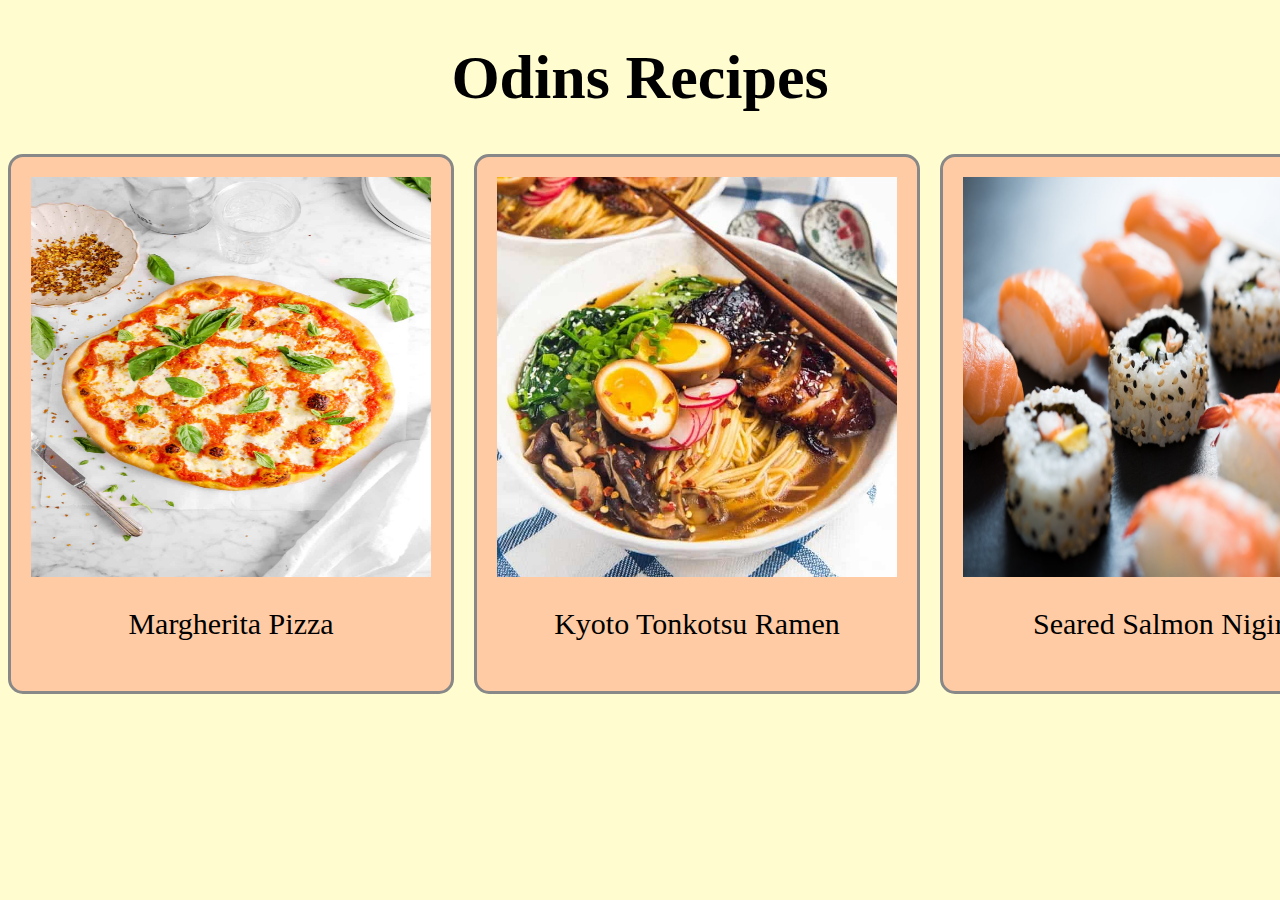
==== recipes/main.html @ 8956f734 "Finished making Odin's Recipe" ====
<!DOCTYPE html>
<html>

    <head>
        <link rel="stylesheet" href="assets/stylesheets/recipes.css">
        <meta charset="utf-8">
        <title>Odins Recipes</title>
    </head>

    <body>
        <header>
            <h1 class = "heading">Odins Recipes</h1>

        </header>

        <section>
            <section class = "row">
                <div class = "entry">
                    <a href = "marg.html" class = "link">
                        <img src = "assets/images/marg_pizza.jpg" alt = "Margherita pizza">
                    </a>
                    <p class = "food_name">Margherita Pizza</p>
                </div>
                <div class = "entry">
                    <a href = "ramen.html" class = "link">
                        <img src = "assets/images/ramen.jpg" alt = "Ramen">
                    </a>
                    <p class = "food_name">Kyoto Tonkotsu Ramen</p>
                </div>
                <div class = "entry">
                    <a href = "sushi.html" class = "link"> 
                        <img src = "assets/images/sushi.jpg" alt = "Sushi"> 
                    </a>
                    <p class = "food_name">Seared Salmon Nigiri</p>
                </div>
            </section>

        </section>


        <footer>

        </footer>

    </body>


</html>
---- recipes/assets/stylesheets/recipes.css ----
/* Title */
.heading{
    font-size: 62px; 
    font-family: Apple Chancery, cursive;
    text-align: center;
}

/*Background */
body{
    background: rgb(255,253,208);
}


/* Formatting for the Boxes and Images*/
.entry {
    border: 3px solid #888;
    border-radius: 15px;
    background: #FFCBA4;
    padding: 20px 20px 20px 20px;
    flex: 50%;
}

.entry img {
    width: 400px;
    height: 400px;
    display:block;
    margin: auto;
}

.entry img:hover{
    transform: scale(1.05);
    transition: all ease;
    border-radius: 15px;
    box-shadow: 0 0 5px rgb(136, 219, 140);
}
.row{
    display: flex;
    gap: 20px
}

.food_name{
    font-size: 30px; 
    font-family: Apple Chancery, cursive;
    text-align: center;
}
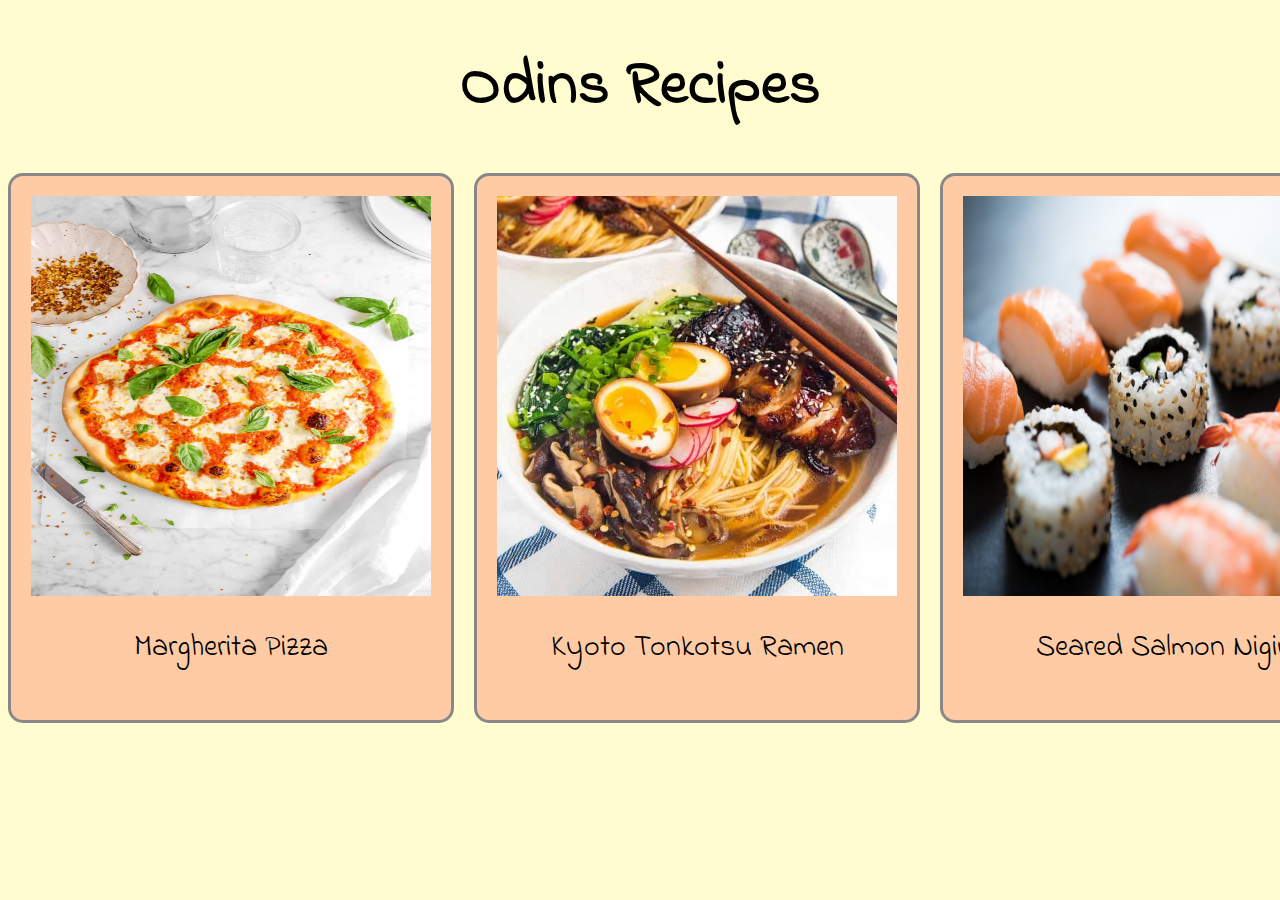
==== commit 83817a3f: "Adding new fonts" ====
--- a/recipes/main.html
+++ b/recipes/main.html
@@ -2,6 +2,9 @@
 <html>
 
     <head>
+        <link rel="preconnect" href="https://fonts.googleapis.com">
+        <link rel="preconnect" href="https://fonts.gstatic.com" crossorigin>
+        <link href="https://fonts.googleapis.com/css2?family=Indie+Flower&display=swap" rel="stylesheet">
         <link rel="stylesheet" href="assets/stylesheets/recipes.css">
         <meta charset="utf-8">
         <title>Odins Recipes</title>
--- a/recipes/assets/stylesheets/recipes.css
+++ b/recipes/assets/stylesheets/recipes.css
@@ -1,8 +1,7 @@
-
 /* Title */
 .heading{
     font-size: 62px; 
-    font-family: Apple Chancery, cursive;
+    font-family: 'Indie Flower', cursive;
     text-align: center;
 }
 
@@ -41,6 +40,6 @@
 
 .food_name{
     font-size: 30px; 
-    font-family: Apple Chancery, cursive;
+    font-family: 'Indie Flower', cursive;
     text-align: center;
-}+}
